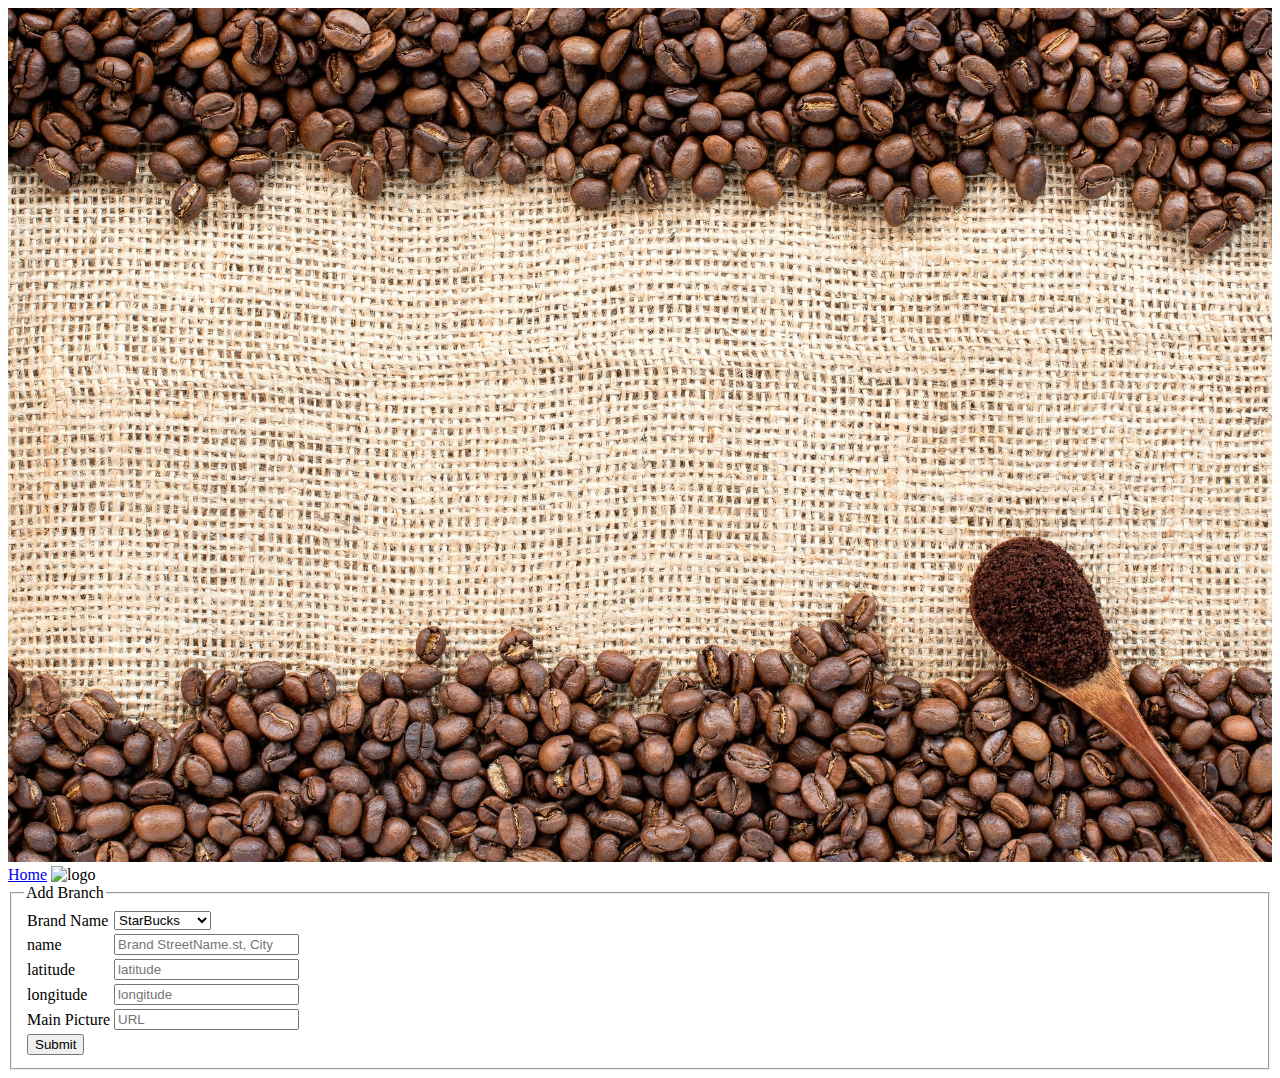
==== addBranch.html @ 386e324e "Merge pull request #13 from BAAM-Team/step13-Malek" ====
<!DOCTYPE html>
<html lang="en">

<head>
    <title>Document</title>
    <link rel="stylesheet" href="style.css">
    <title>CoffeeCatchers - Add Branch</title>
</head>

<body id="demo">
    <img src="background2.jpg" alt="back" style="z-index: -20; width: 100%;">
    <header>
        <a href="index.html">Home</a>
        <img src="" alt="logo">
    </header>
    <main>
        <form id="addBranchForm">
            <fieldset>
                <legend>
                    Add Branch
                </legend>
                <table>
                    <tr>
                        <td>
                            <label for="brandName">Brand Name</label>
                        </td>
                        <td>
                            <select  id="brandName" >
                                <option value="0">StarBucks</option>
                                <option value="1">Dimitris</option>
                                <option value="2">Gloria Jeans</option>
                                <option value="3">Abu Saleh</option>
                            </select>
                        </td>
                    </tr>
                    <tr>
                        <td>
                            <label for="name">name</label>
                        </td>
                        <td>
                            <input type="text" id="name" placeholder="Brand StreetName.st, City">
                        </td>
                    </tr>
                    <tr>
                        <td>
                            <label for="latitude">latitude</label>
                        </td>
                        <td>
                            <input type="text" id="latitude" placeholder="latitude">
                        </td>
                    </tr>
                    <tr>
                        <td>
                            <label for="longitude">longitude</label>
                        </td>
                        <td>
                            <input type="text" id="longitude" placeholder="longitude">
                        </td>
                    </tr>
                    <tr>
                        <td>
                            <label for="mainPicture">Main Picture</label>
                        </td>
                        <td>
                            <input type="text" id="mainPicture" placeholder="URL">
                        </td>
                    </tr>
                    <tr>
                        <td>
                            <input  type="submit" order="addBranch">
                        </td>
                    </tr>
                </table>
            </fieldset>
        </form>
    </main>
    <footer>

    </footer>

    </body>
    <script src="js/branchesConstractor.js"></script>
</html>
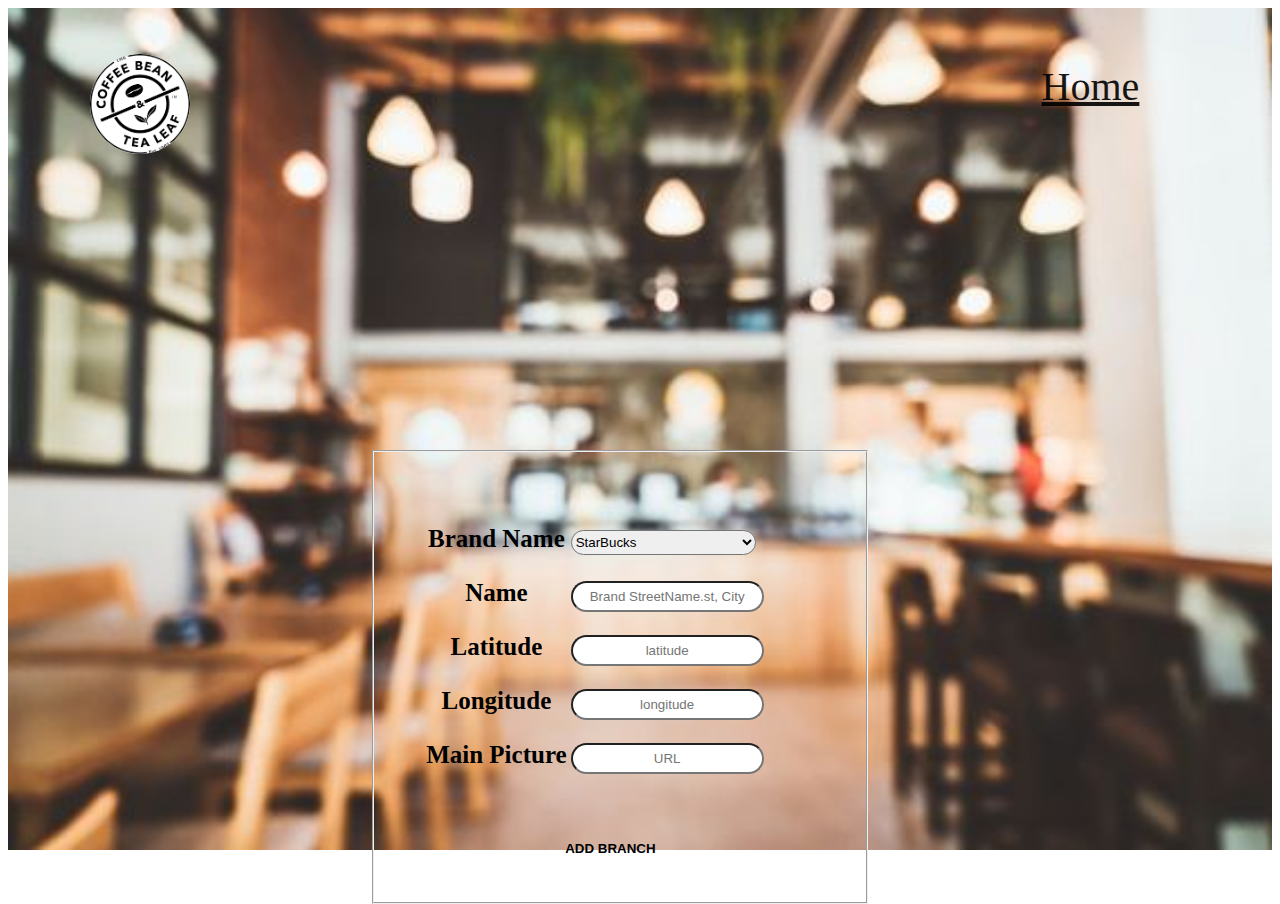
==== commit b071e346: "add css for addBranch page by abdallah1" ====
--- a/addBranch.html
+++ b/addBranch.html
@@ -3,28 +3,25 @@
 
 <head>
     <title>Document</title>
-    <link rel="stylesheet" href="style.css">
+    <link rel="stylesheet" href="css/stylepage3.css">
     <title>CoffeeCatchers - Add Branch</title>
 </head>
 
 <body id="demo">
-    <img src="background2.jpg" alt="back" style="z-index: -20; width: 100%;">
     <header>
-        <a href="index.html">Home</a>
-        <img src="" alt="logo">
+        <a id="top-nav" href="index.html">Home</a>
+        <img id="logoImg" src="imges/log/download.ico" alt="logo">
     </header>
     <main>
+        <img src="imges/background/b3ca1721a74bcee0bf4001e2388a3918.jpg" alt="back" style="z-index: -50; width: 100%;height: 100%;">
         <form id="addBranchForm">
             <fieldset>
-                <legend>
-                    Add Branch
-                </legend>
                 <table>
                     <tr>
                         <td>
                             <label for="brandName">Brand Name</label>
                         </td>
-                        <td>
+                        <td > 
                             <select  id="brandName" >
                                 <option value="0">StarBucks</option>
                                 <option value="1">Dimitris</option>
@@ -35,7 +32,7 @@
                     </tr>
                     <tr>
                         <td>
-                            <label for="name">name</label>
+                            <label for="name">Name</label>
                         </td>
                         <td>
                             <input type="text" id="name" placeholder="Brand StreetName.st, City">
@@ -43,7 +40,7 @@
                     </tr>
                     <tr>
                         <td>
-                            <label for="latitude">latitude</label>
+                            <label for="latitude">Latitude</label>
                         </td>
                         <td>
                             <input type="text" id="latitude" placeholder="latitude">
@@ -51,7 +48,7 @@
                     </tr>
                     <tr>
                         <td>
-                            <label for="longitude">longitude</label>
+                            <label for="longitude">Longitude</label>
                         </td>
                         <td>
                             <input type="text" id="longitude" placeholder="longitude">
@@ -67,7 +64,7 @@
                     </tr>
                     <tr>
                         <td>
-                            <input  type="submit" order="addBranch">
+                            <input id="submitButton"  type="submit" order="addBranch" value="ADD BRANCH"> 
                         </td>
                     </tr>
                 </table>
--- a/css/stylepage3.css
+++ b/css/stylepage3.css
@@ -0,0 +1,84 @@
+a{
+    font-family: 'Ranchers', cursive;
+    display: justify;   
+    
+    
+}
+#top-nav {
+    font-size: 40px;
+    color: black;
+    position: absolute;
+    top: 7%;
+    right: 3%;
+    opacity: 90%;
+    width: 200px;
+    
+}
+#left-arrow{
+width: 60px;
+}
+
+#addBranchForm{
+    font-size: 25px;
+    color: black;
+    position: absolute;
+    font-weight: 600;
+  top: 50%;
+  right: 32%;
+  
+  z-index: 2;
+  width: 500px;
+  text-align: center;
+}
+#logoImg {
+    border-radius: 50%;
+    position: absolute;
+    left: 7%;
+    top: 6%;
+  width: 100px;
+
+}
+#top-nav:hover {
+    color:rgb(102, 51, 0);
+}
+
+input , select{
+    height: 25px;
+    width: 100%;
+    border-radius: 20px;
+}
+
+label{
+    margin-left: 30px;
+    
+}
+#submitButton{
+    width: 120px;
+    height: 30px;
+    border-radius: 50px;
+    position: absolute;
+    right: 40%;
+    margin-top: 50px;
+    font-weight: 900;
+    background-color: rgba(255, 255, 255, 0);
+    border: 1px solid rgba(255, 255, 255, 0);
+    transition: linear 0.2s;
+    
+}
+
+table {
+    padding-top:50px ;
+    padding-bottom:100px ;
+}
+tr{
+    line-height:50px
+}
+::placeholder {
+    text-align: center;
+}
+
+#submitButton:hover{
+    color:rgb(102, 51, 0);
+    font-size: 14px;
+    box-shadow:2px 2px 2px 2px rgba(102, 51, 0 , 100 );
+}
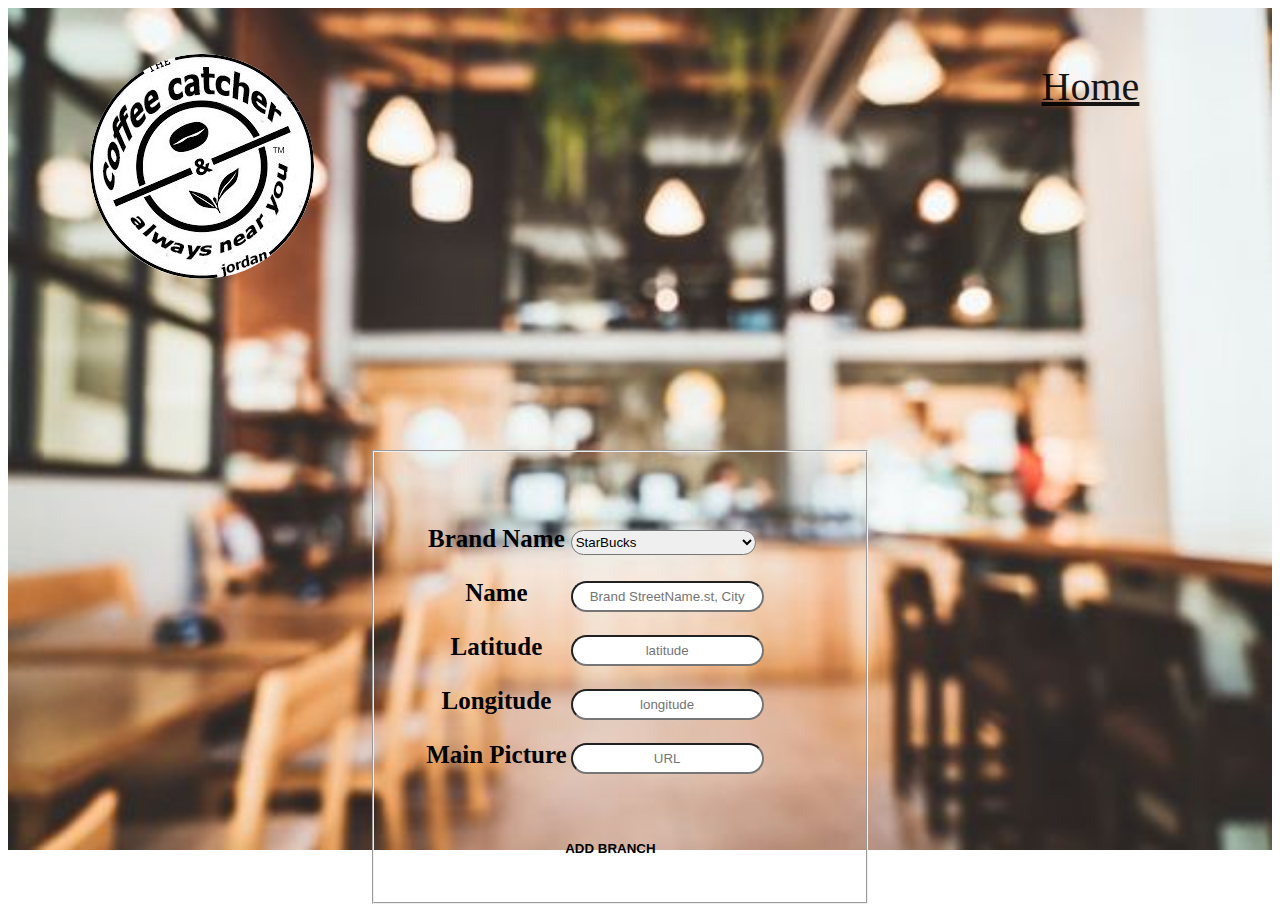
==== commit c8e51f4c: "Merge pull request #33 from BAAM-Team/step31c-Malek" ====
--- a/addBranch.html
+++ b/addBranch.html
@@ -10,7 +10,7 @@
 <body id="demo">
     <header>
         <a id="top-nav" href="index.html">Home</a>
-        <img id="logoImg" src="imges/log/download.ico" alt="logo">
+        <img id="logoImg" src="imges/log/116697157_1166888880341357_6433151770342487168_n.jpg" alt="logo">
     </header>
     <main>
         <img src="imges/background/b3ca1721a74bcee0bf4001e2388a3918.jpg" alt="back" style="z-index: -50; width: 100%;height: 100%;">
--- a/css/stylepage3.css
+++ b/css/stylepage3.css
@@ -35,7 +35,7 @@
     position: absolute;
     left: 7%;
     top: 6%;
-  width: 100px;
+  width: 100pxc;
 
 }
 #top-nav:hover {
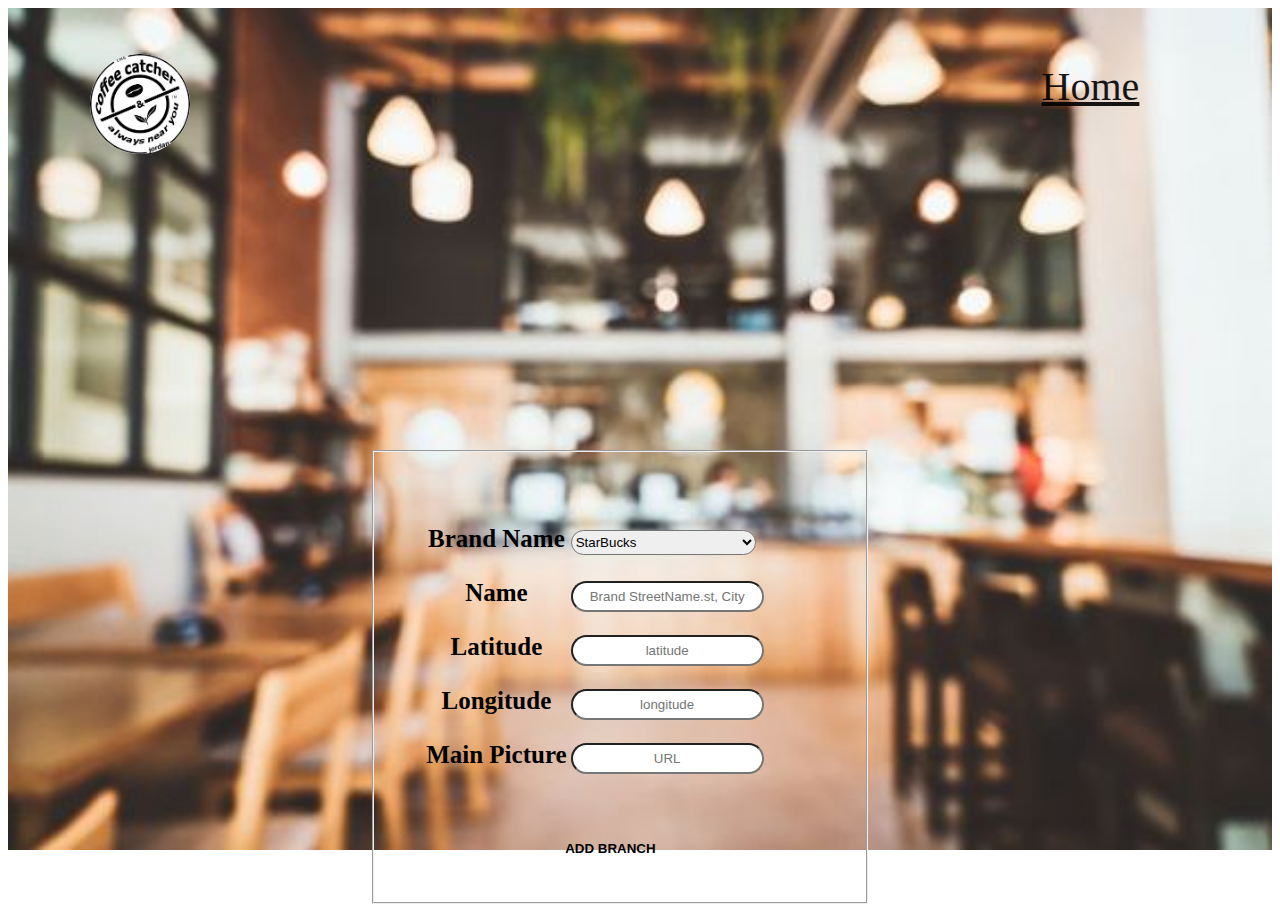
==== commit 3aad7f4f: "Merge pull request #39 from BAAM-Team/step35-bayan" ====
--- a/addBranch.html
+++ b/addBranch.html
@@ -35,7 +35,7 @@
                             <label for="name">Name</label>
                         </td>
                         <td>
-                            <input type="text" id="name" placeholder="Brand StreetName.st, City">
+                            <input required type="text" id="name" placeholder="Brand StreetName.st, City">
                         </td>
                     </tr>
                     <tr>
@@ -43,7 +43,7 @@
                             <label for="latitude">Latitude</label>
                         </td>
                         <td>
-                            <input type="text" id="latitude" placeholder="latitude">
+                            <input required type="text" id="latitude" placeholder="latitude">
                         </td>
                     </tr>
                     <tr>
@@ -51,7 +51,7 @@
                             <label for="longitude">Longitude</label>
                         </td>
                         <td>
-                            <input type="text" id="longitude" placeholder="longitude">
+                            <input required type="text" id="longitude" placeholder="longitude">
                         </td>
                     </tr>
                     <tr>
@@ -59,7 +59,7 @@
                             <label for="mainPicture">Main Picture</label>
                         </td>
                         <td>
-                            <input type="text" id="mainPicture" placeholder="URL">
+                            <input required type="text" id="mainPicture" placeholder="URL">
                         </td>
                     </tr>
                     <tr>
--- a/css/stylepage3.css
+++ b/css/stylepage3.css
@@ -35,7 +35,7 @@
     position: absolute;
     left: 7%;
     top: 6%;
-  width: 100pxc;
+  width: 100px;
 
 }
 #top-nav:hover {
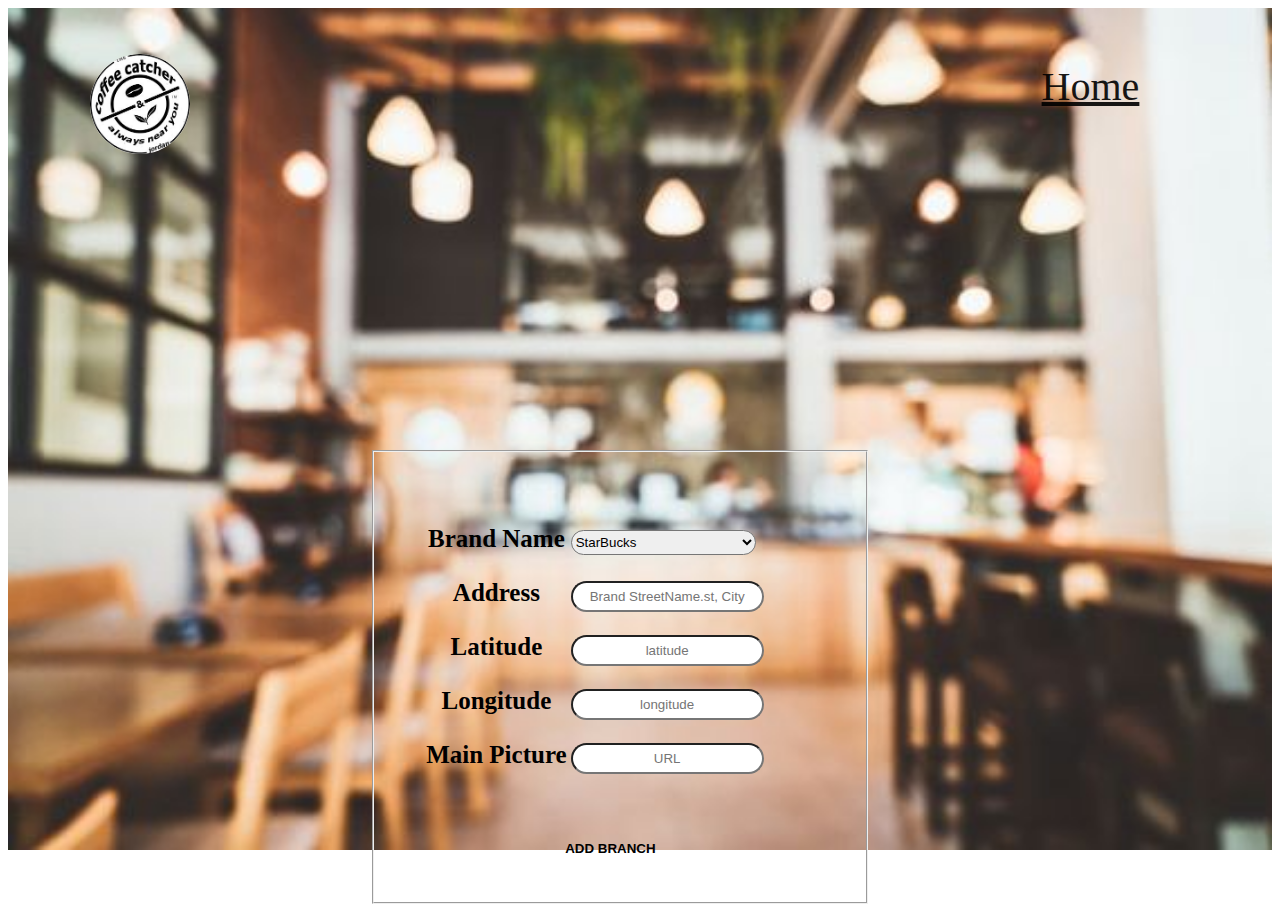
==== commit cd76a7e8: "Merge pull request #41 from BAAM-Team/step36-bayan" ====
--- a/addBranch.html
+++ b/addBranch.html
@@ -2,9 +2,12 @@
 <html lang="en">
 
 <head>
-    <title>Document</title>
+    <link rel="shortcut icon" href="imges/log/116697157_1166888880341357_6433151770342487168_n.jpg" />
+    <meta charset="UTF-8">
+    <meta name="viewport" content="width=device-width, initial-scale=1.0">
     <link rel="stylesheet" href="css/stylepage3.css">
     <title>CoffeeCatchers - Add Branch</title>
+
 </head>
 
 <body id="demo">
@@ -24,15 +27,15 @@
                         <td > 
                             <select  id="brandName" >
                                 <option value="0">StarBucks</option>
-                                <option value="1">Dimitris</option>
-                                <option value="2">Gloria Jeans</option>
-                                <option value="3">Abu Saleh</option>
+                                <option value="1">Gloria Jeans</option>
+                                <option value="2">Costa Coffee</option>
+                                <option value="3">Dimitris</option>
                             </select>
                         </td>
                     </tr>
                     <tr>
                         <td>
-                            <label for="name">Name</label>
+                            <label for="name">Address</label>
                         </td>
                         <td>
                             <input required type="text" id="name" placeholder="Brand StreetName.st, City">
--- a/css/stylepage3.css
+++ b/css/stylepage3.css
@@ -1,3 +1,4 @@
+
 a{
     font-family: 'Ranchers', cursive;
     display: justify;   
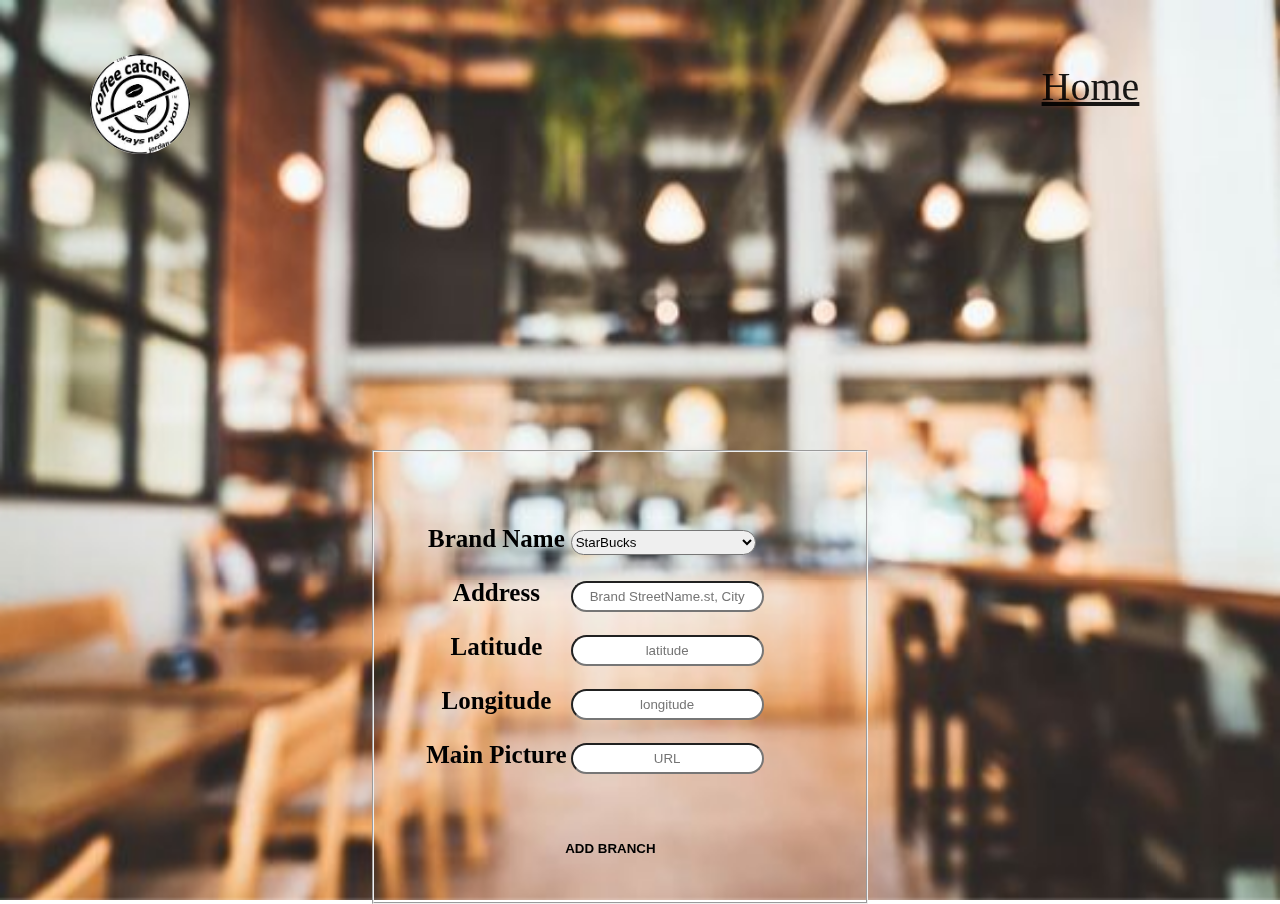
==== commit 5321d860: "fixing the background to fit the window" ====
--- a/addBranch.html
+++ b/addBranch.html
@@ -16,7 +16,7 @@
         <img id="logoImg" src="imges/log/116697157_1166888880341357_6433151770342487168_n.jpg" alt="logo">
     </header>
     <main>
-        <img src="imges/background/b3ca1721a74bcee0bf4001e2388a3918.jpg" alt="back" style="z-index: -50; width: 100%;height: 100%;">
+        <img id="background" src="imges/background/b3ca1721a74bcee0bf4001e2388a3918.jpg" alt="back" style="z-index: -50; width: 100%;height: 100%;">
         <form id="addBranchForm">
             <fieldset>
                 <table>
--- a/css/stylepage3.css
+++ b/css/stylepage3.css
@@ -4,6 +4,16 @@
     display: justify;   
     
     
+}
+#background{
+    position: fixed;
+    right: 0;
+    left: 0;
+    border-radius: 0px !important;
+    top: 0 !important;
+    width: 100% !important;
+    height: 100% !important;
+    background-size: cover !important;  
 }
 #top-nav {
     font-size: 40px;
@@ -68,6 +78,7 @@
 }
 
 table {
+    
     padding-top:50px ;
     padding-bottom:100px ;
 }
